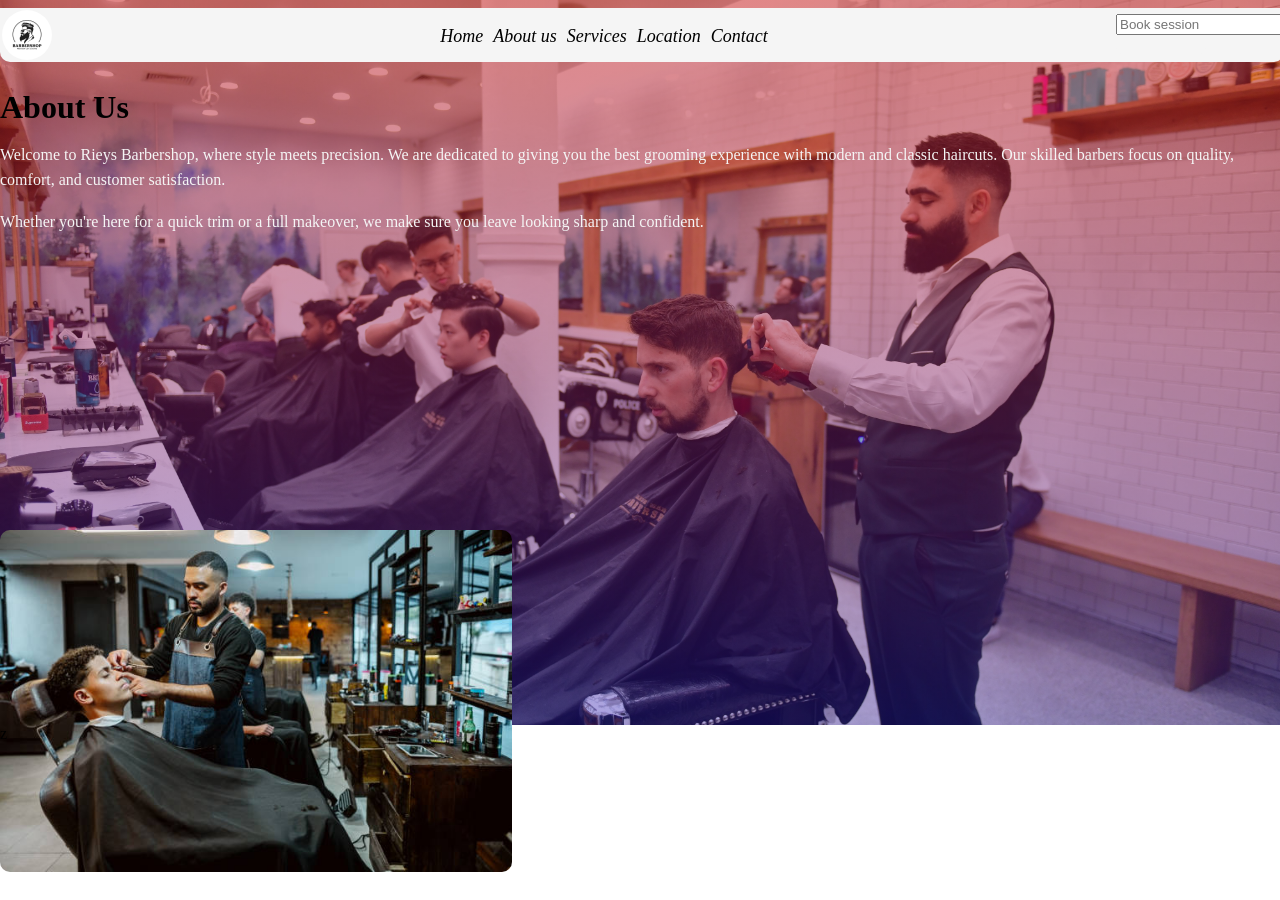
==== pages/about.html @ b400abc7 "Initial commit" ====
<!DOCTYPE html>
<html lang="en">
<head>
    <meta charset="UTF-8">
    <meta name="viewport" content="width=device-width, initial-scale=1.0">
    <title>best barber shop</title>
    <link rel="stylesheet" href="about.css">
    <link rel="shortcut icon" href="/img/logo.webp" type="image/x-icon">
</head>
<body>
       <div class="banner">
        <div class="header">

            <div class="navigation">
                <img src="/img/logo.webp" alt="logo">
                <ul>
                <a href="index.html"><li> Home</li>  </a>
                <a href="/pages/about.html"><li> About us</li></a>
                <a href="/pages/services.html"><li> Services</li></a>
                <a href="/pages/location.html"><li> Location</li></a>
                <a href="/pages/contact.html"><li> Contact</li></a>
                </ul>
                <div class="text">
                    <input type="text" placeholder="Book session">
                </div>
                <!-- end of text -->
              
            </div>
            <!-- navbar -->

  </div>  <!-- header -->
  
  <div class="about-container">
    
    <div class="about-text">
      <h2>About Us</h2>
      <p>
        Welcome to Rieys Barbershop, where style meets precision. We are dedicated 
        to giving you the best grooming experience with modern and classic haircuts.
        Our skilled barbers focus on quality, comfort, and customer satisfaction.
      </p>
      <p>
        Whether you're here for a quick trim or a full makeover, we make sure you 
        leave looking sharp and confident.
      </p>
    </div>

    <div class="about-image">
      <img src="/img/best.jpg" alt="Barbershop">
    </div>

  </div>
</section>


</div>
    <!-- end of banner -->
    z
</body>
</html>
---- pages/about.css ----
body{
    padding: 0;
    margin: 0;
}

.banner{
    width: 100%;
    height: 80vh;
    background-image: linear-gradient(rgba(196, 22, 22, 0.514),rgba(37, 21, 179, 0.384)),url(/img/bg2.jfif);
    background-repeat: no-repeat;
    background-position: center;
    background-size: cover;
    padding-top: 5px;
    display: cover;
}
.header{
    width: 100%;
    height: 50px;
    background-color: whitesmoke;
    margin: auto;
    margin-top: 3px;
    border-top-right-radius: 10px radius;
    border-bottom-left-radius: 10px;
    padding: 2px;
    border: top left radius 10px;
    border-bottom-right-radius: 10px;
    padding: 2px;
}
.navigation{
    width: 100%;
    height: 30px;
    color: white;
    margin: auto;
    display:flex;
}
.navigation img{
    border-radius: 50%;
    height: 50px;
;

}
ul li {
    list-style: none;
    gap: 5px;
    text-align: center;
}
.navigation ul a{
    text-decoration: none;
}
ul{
    float: left;
    display: flex;
    width: 80%;
    gap: 10px;
    justify-content: center;
}

    
a li{
    text-decoration: none;
    color: black;
    font-weight: lighter;
    font-size: large;
    font-style: italic;
    font-family: Cambria, Cochin, Georgia, Times, 'Times New Roman', serif;
    text-align: center;
    gap: 5px;
}
.text{
    width: 7%;
    height: 40px;
    background-color:whitesmoke;
    border-radius: 6px;
    margin-top: 4px;

}

  


.about-text h2 {
  font-size: 32px;
  margin-bottom: 15px;
}

.about-text p {
  color:whitesmoke;
  line-height: 1.6;
}

.about-image {
  width: 40%;
}

.about-image img {
  width: 100%;
  border-radius: 10px;
  margin-top: 280px;
}
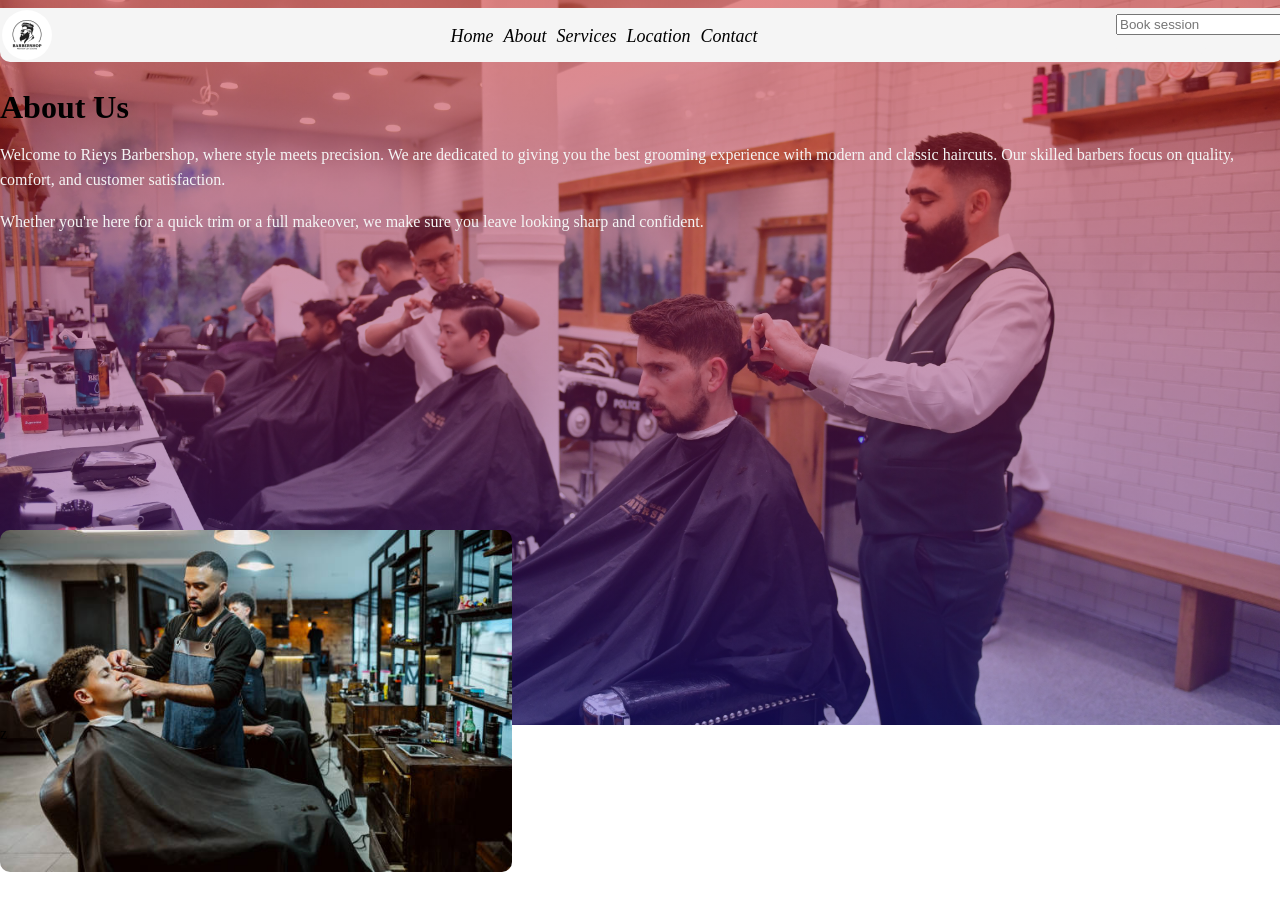
==== commit 99fc368f: "10 changes" ====
--- a/pages/about.html
+++ b/pages/about.html
@@ -13,12 +13,14 @@
 
             <div class="navigation">
                 <img src="/img/logo.webp" alt="logo">
+                
                 <ul>
-                <a href="index.html"><li> Home</li>  </a>
-                <a href="/pages/about.html"><li> About us</li></a>
-                <a href="/pages/services.html"><li> Services</li></a>
-                <a href="/pages/location.html"><li> Location</li></a>
-                <a href="/pages/contact.html"><li> Contact</li></a>
+              <li> <a href="/index.html">Home</a> </li>
+              <li><a href="/pages/about.html">About</a></li>
+              <li><a href="/pages/services.html">Services</a></li>
+              <li><a href="/pages/location.html">Location</a></li>
+              <li><a href="/pages/contact.html">Contact</a></li>
+                  
                 </ul>
                 <div class="text">
                     <input type="text" placeholder="Book session">
--- a/pages/about.css
+++ b/pages/about.css
@@ -57,7 +57,7 @@
 }
 
     
-a li{
+li a {
     text-decoration: none;
     color: black;
     font-weight: lighter;
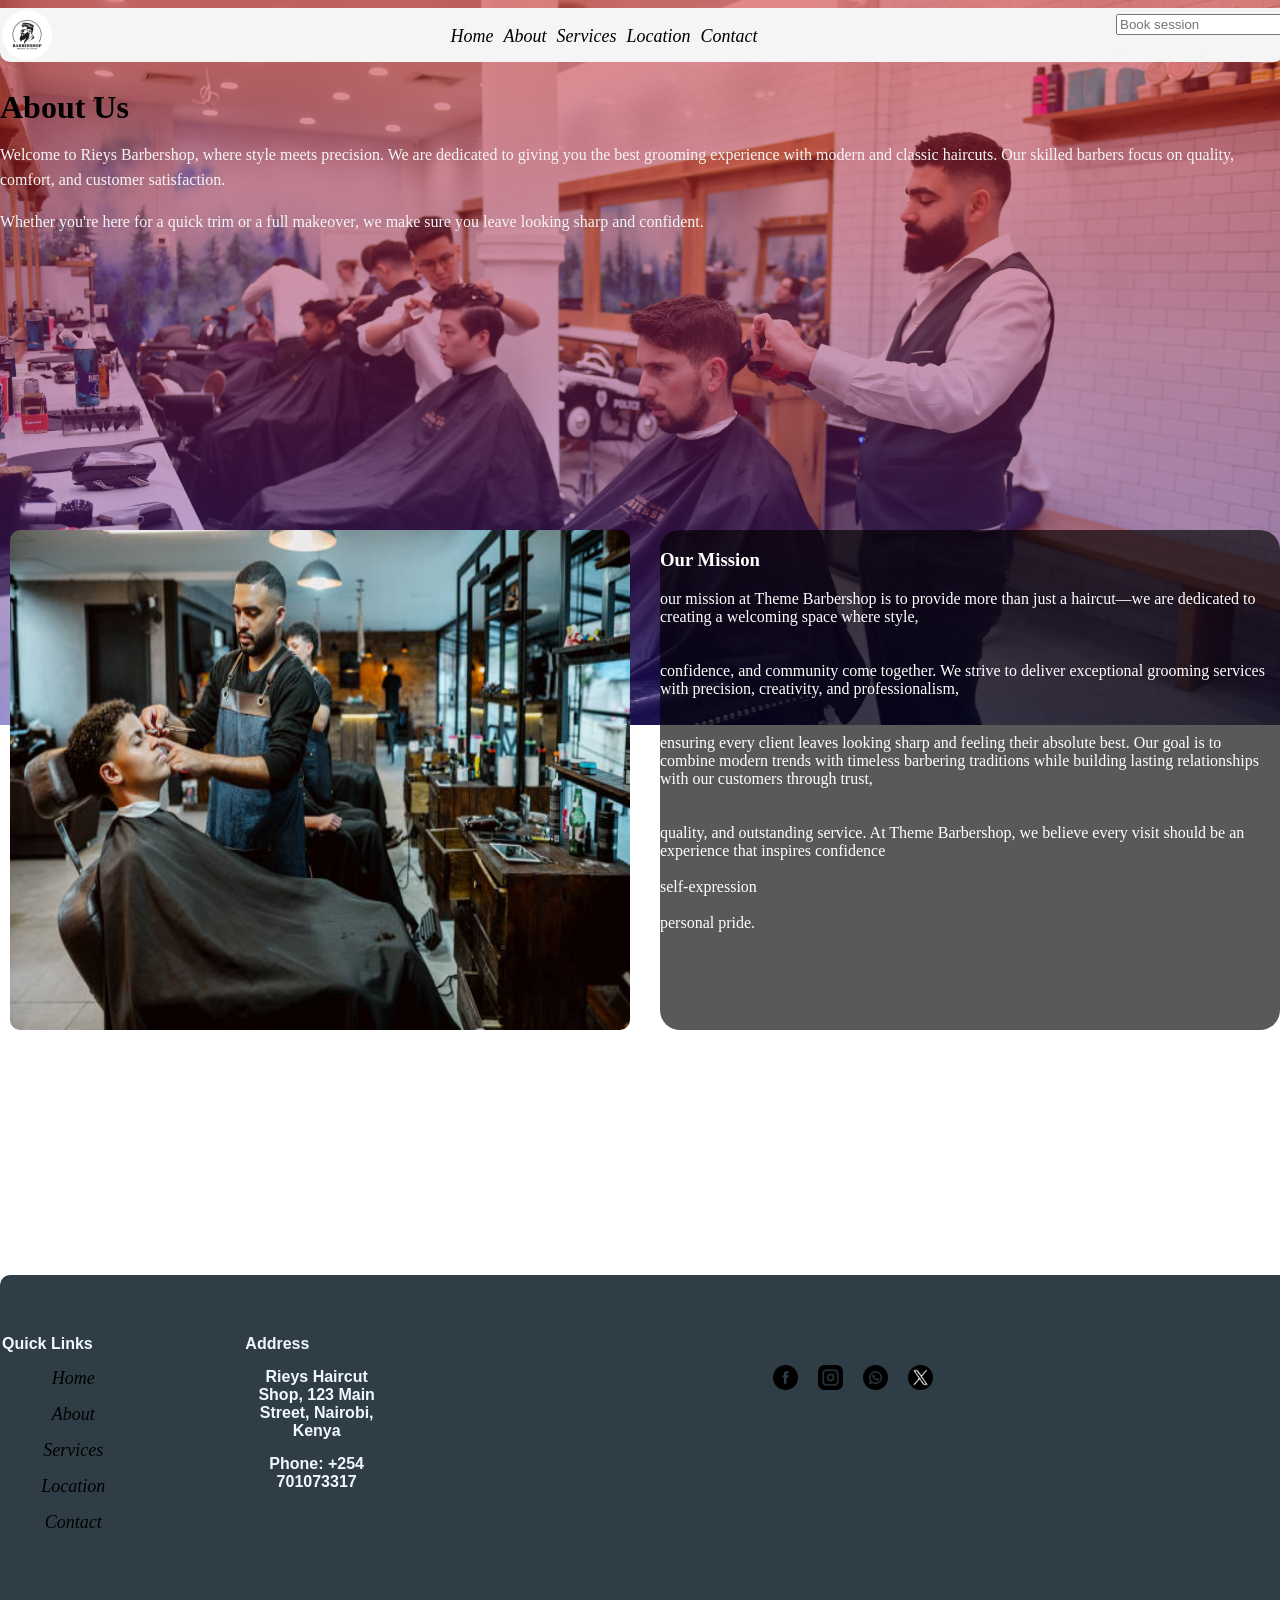
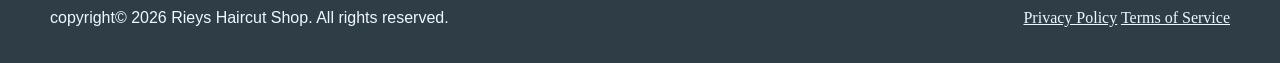
==== commit 2cae1ad8: "footer" ====
--- a/pages/about.html
+++ b/pages/about.html
@@ -49,6 +49,12 @@
 
     <div class="about-image">
       <img src="/img/best.jpg" alt="Barbershop">
+      <div class="bo">
+        <h3>Our Mission</h3>
+<p>
+          our mission at Theme Barbershop is to provide more than just a haircut—we are dedicated to creating a welcoming space where style,<br> <br><br> confidence, and community come together. We strive to deliver exceptional grooming services with precision, creativity, and professionalism,<br><br><br> ensuring every client leaves looking sharp and feeling their absolute best. Our goal is to combine modern trends with timeless barbering traditions while building lasting relationships with our customers through trust,<br> <br><br>quality, and outstanding service. At Theme Barbershop, we believe every visit should be an experience that inspires confidence <br><br> self-expression <br><br>  personal pride.
+        </p>
+      </div>
     </div>
 
   </div>
@@ -57,6 +63,63 @@
 
 </div>
     <!-- end of banner -->
-    z
+       <div class="footer">
+        <div class="boxcontainer">
+            <div class="quicklinks">
+                <h4>Quick Links</h4>
+                <ul>
+                    <li> <a href="/index.html">Home</a> </li>
+              <li><a href="/pages/about.html">About</a></li>
+              <li><a href="/pages/services.html">Services</a></li>
+              <li><a href="/pages/location.html">Location</a></li>
+              <li><a href="/pages/contact.html">Contact</a></li>
+  </ul>
+ </div>
+ <!-- end of quick links -->
+  <div class="address">
+    <h4>Address</h4>
+    <ul>
+    <li><span>Rieys Haircut Shop, 123 Main Street, Nairobi, Kenya</span></li>
+    <li>
+        Phone: +254 701073317
+    </li>
+</ul>
+ </div>
+ <!-- end of address -->
+  <div class="socialicon">
+    <img src="/img/facebook.png" alt="">
+    <img src="/img/instagram.png" alt="">
+    <img src="/img/black (2).png" alt="">
+    <img src="/img/twitter (1).png" alt="">
+ </div>
+ <!-- end of social connections -->
+  <div class="end">
+    <!-- start of end -->
+     <hr class="footer-divider"></div>
+
+  </div>
+  <!-- end of end -->
+   <div class="footer-bottom">
+    <div class="copyright">
+        copyright© 2026 Rieys Haircut Shop. All rights reserved.
+    </div>
+    <div class="footer-legal">
+      <p></p>  <a href="#">Privacy Policy</a>
+        <a href="#">Terms of Service</a>
+        </p>
+    </div>
+    <!-- end of footer legal -->
+
+
+   </div>
+
+
+
+
+
+        </div>
+       </div>
+
+    
 </body>
 </html>
--- a/pages/about.css
+++ b/pages/about.css
@@ -90,11 +90,139 @@
 }
 
 .about-image {
-  width: 40%;
+  width: 100%;
+  display: flex;
 }
 
 .about-image img {
   width: 100%;
   border-radius: 10px;
   margin-top: 280px;
-}
+  margin-left: 10px;
+}
+.bo {
+    width: 100%;
+    height: 500px;
+    background-color: rgba(0, 0, 0, 0.651);
+    color: white;
+    margin-top: 280px;
+    margin-left: 30px;
+    border-radius: 20px;
+    font-family: Cambria, Cochin, Georgia, Times, 'Times New Roman', serif;
+
+  
+}
+.footer{
+    width: 100%;
+    height: AUTO;
+    background-color:#2F3E46;
+    padding: 40px 0 20px 0;
+    border-top-left-radius: 10px;
+    box-sizing: border-box;
+    margin-top: 550px;
+
+}
+.boxcontainer{
+    display: flex;
+    flex-direction: row;
+    justify-content: center;
+    gap: 60px;
+    margin-top: 20px;
+    margin-bottom: 40px;
+}
+.quicklinks h4{
+    font-family: Arial, Helvetica, sans-serif;
+    margin-left: 2px;
+    color: aliceblue;
+    margin-top: 0;
+    margin-bottom: 15px;
+
+}
+.quicklinks{
+    width: 25%;
+}
+.quicklinks ul{
+    list-style: none;
+    padding-left:  0;
+    text-decoration: none;
+    
+    flex-direction: column;
+    gap: 15px;
+    font-family: Arial, Helvetica, sans-serif;
+    color: aliceblue;
+    font-weight: bold;
+    margin: 0;
+}
+.quicklinks  li {
+    flex-direction: column;
+    color: aliceblue;
+}
+.address h4{
+    font-family: Arial, Helvetica, sans-serif;
+    margin-left: 2px;
+    color: aliceblue;
+    margin-top: 0;
+    margin-bottom: 15px;
+
+}
+.address{
+    width: 25%;
+}
+.address ul{
+    list-style: none;
+    padding-left:  0;
+    text-decoration: none;
+    display: flex;
+    flex-direction: column;
+    gap: 15px;
+    font-family: Arial, Helvetica, sans-serif;
+    color: aliceblue;
+    font-weight: bold;
+    margin: 0;
+}
+.socialicon{
+    width: 100%;
+    height: auto;
+    margin-top: 30px;
+    display: flex;
+    flex-direction: row;
+    justify-content: center;
+    gap: 20px;
+}
+.socialicon img{
+    width: auto;
+    height: 25px;
+    object-fit: contain;
+}
+.end{
+    display: flex;
+    flex-direction: row;
+    justify-content: center;
+    margin-top: 30px;
+}
+.footer-bottom a{
+    font-size: medium;
+    color: aliceblue;
+
+}
+.footer-bottom{
+display: flex;
+flex-direction: row;
+justify-content: space-between;
+align-items: center;
+padding: 20px 50px 0 50px;
+box-sizing: border-box;
+}
+.footer-divider{
+    margin: 0;
+    border: 0;
+    border-top: 1px solid #ccc;
+    width: 95%;
+}
+.copyright{
+    font-family: Arial, Helvetica, sans-serif;
+    color: aliceblue;
+}
+.footer-legal{
+    color: aliceblue;
+}
